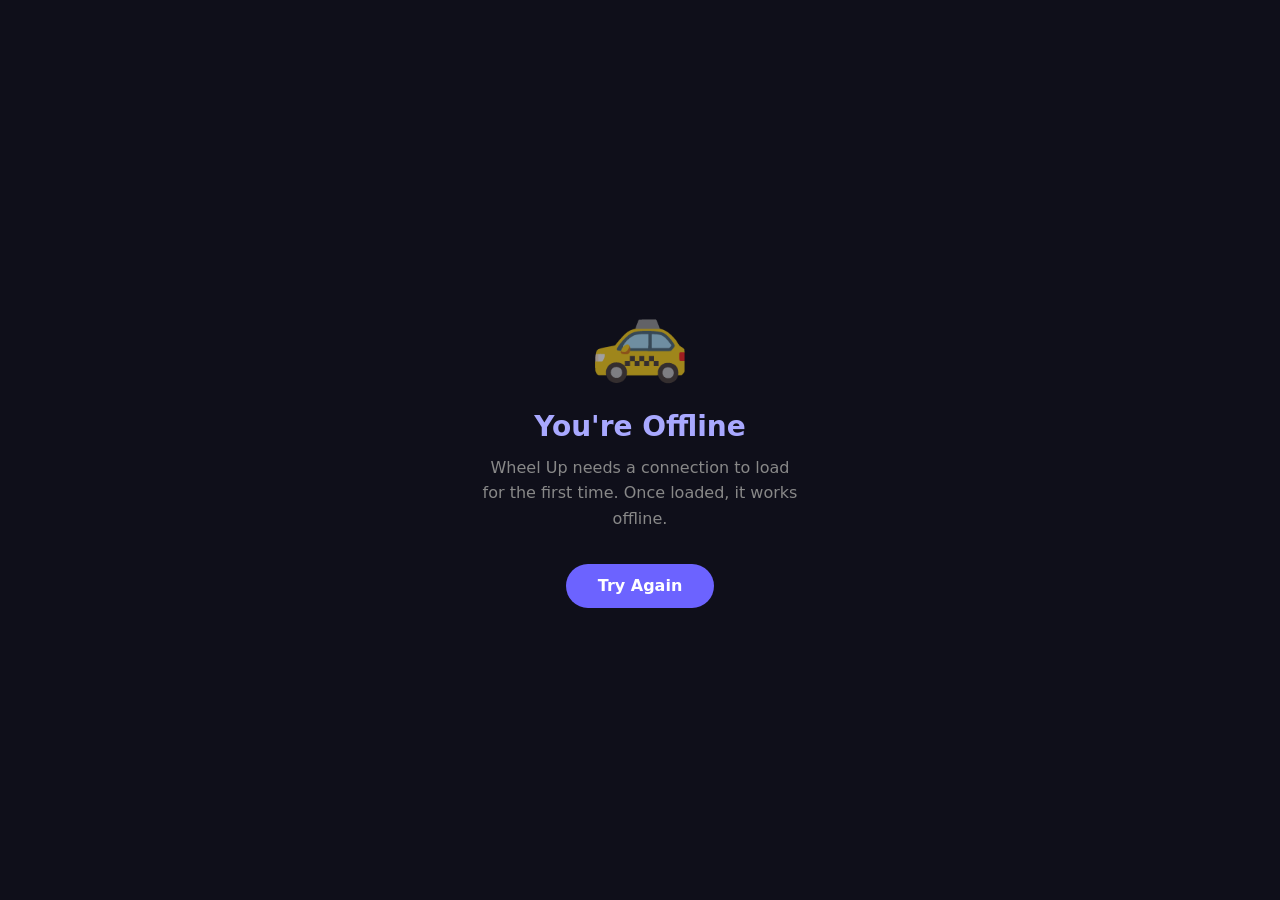
==== offline.html @ a8f786b6 "Add files via upload" ====
<!DOCTYPE html>
<html lang="en">
<head>
  <meta charset="UTF-8">
  <meta name="viewport" content="width=device-width, initial-scale=1.0">
  <title>Wheel Up – No Connection</title>
  <style>
    * { margin: 0; padding: 0; box-sizing: border-box; }
    body {
      font-family: 'Inter', system-ui, sans-serif;
      background: #0f0f1a;
      color: #e0e0ff;
      display: flex;
      flex-direction: column;
      align-items: center;
      justify-content: center;
      min-height: 100vh;
      text-align: center;
      padding: 2rem;
    }
    .icon {
      font-size: 5rem;
      margin-bottom: 1.5rem;
      opacity: 0.6;
    }
    h1 {
      font-size: 1.75rem;
      font-weight: 700;
      margin-bottom: 0.75rem;
      color: #a8a8ff;
    }
    p {
      font-size: 1rem;
      color: #888;
      max-width: 320px;
      line-height: 1.6;
      margin-bottom: 2rem;
    }
    .btn {
      background: #6c63ff;
      color: white;
      border: none;
      padding: 0.8rem 2rem;
      border-radius: 999px;
      font-size: 1rem;
      font-weight: 600;
      cursor: pointer;
      text-decoration: none;
      display: inline-block;
    }
    .btn:hover { background: #574fd6; }
  </style>
</head>
<body>
  <div class="icon">🚕</div>
  <h1>You're Offline</h1>
  <p>Wheel Up needs a connection to load for the first time. Once loaded, it works offline.</p>
  <a class="btn" href="./index.html">Try Again</a>
</body>
</html>
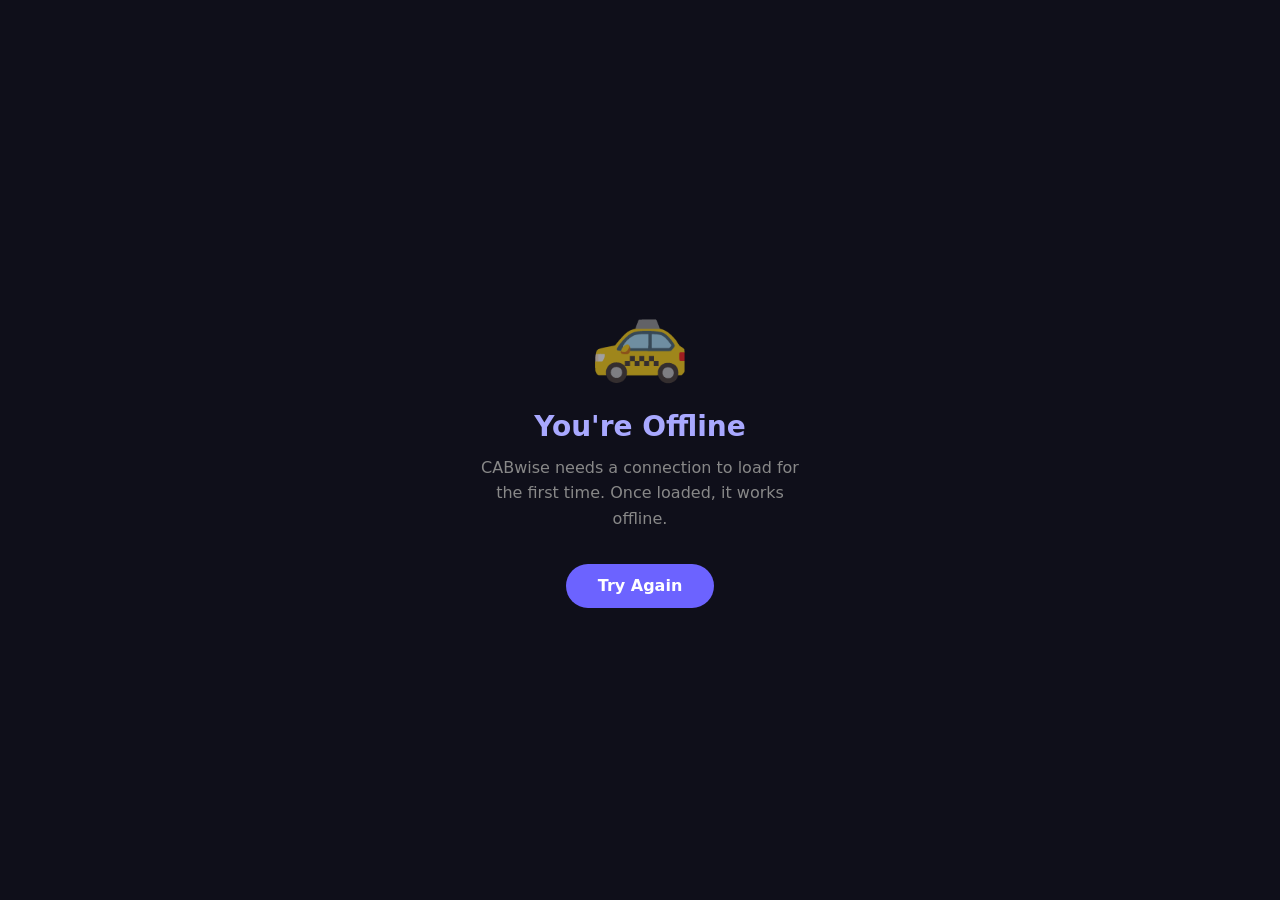
==== commit 6bf1dedb: "Add files via upload" ====
--- a/offline.html
+++ b/offline.html
@@ -3,7 +3,7 @@
 <head>
   <meta charset="UTF-8">
   <meta name="viewport" content="width=device-width, initial-scale=1.0">
-  <title>Wheel Up – No Connection</title>
+  <title>CABwise – No Connection</title>
   <style>
     * { margin: 0; padding: 0; box-sizing: border-box; }
     body {
@@ -54,7 +54,7 @@
 <body>
   <div class="icon">🚕</div>
   <h1>You're Offline</h1>
-  <p>Wheel Up needs a connection to load for the first time. Once loaded, it works offline.</p>
+  <p>CABwise needs a connection to load for the first time. Once loaded, it works offline.</p>
   <a class="btn" href="./index.html">Try Again</a>
 </body>
 </html>
